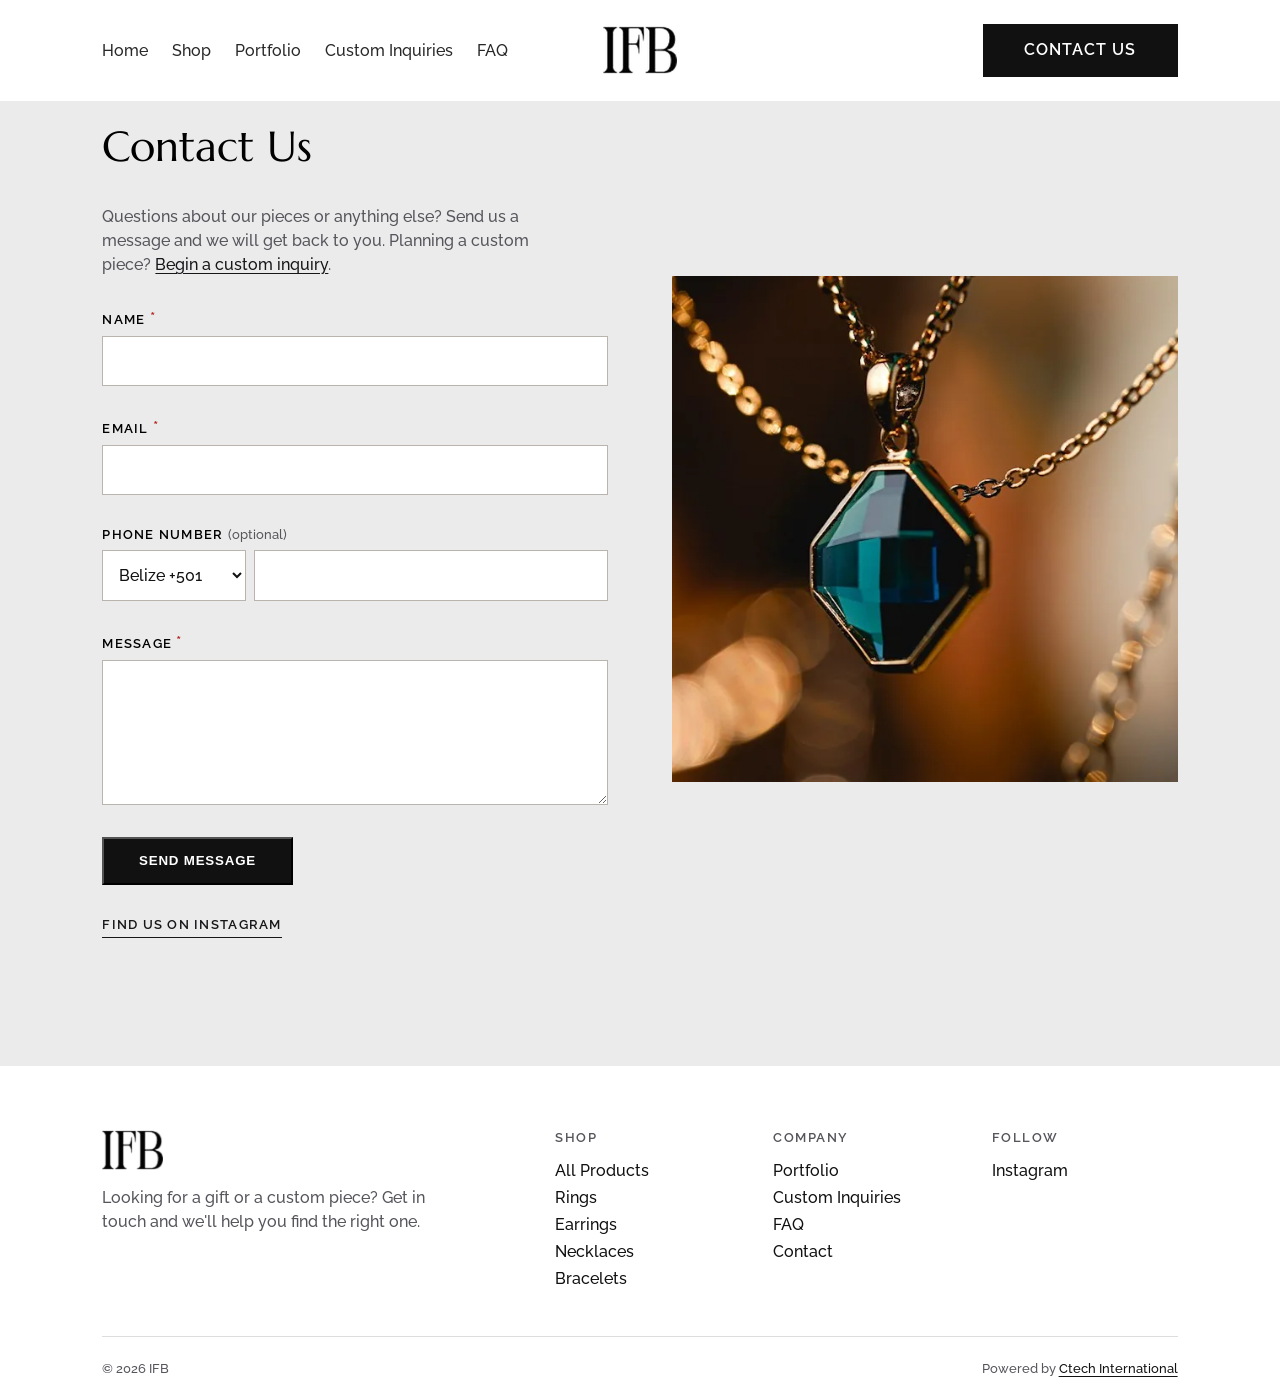
==== contact.html @ f1c26751 "Added new pages" ====
<!doctype html>
<html lang="en">
<head>
	<meta charset="utf-8">
	<meta name="viewport" content="width=device-width, initial-scale=1">
	<title>Contact | IFB</title>
	<meta name="description" content="Contact IFB with questions about our jewelry. Send us a message and we will get back to you.">
	<link rel="canonical" href="https://heavystinger.github.io/ifb-website/contact.html">
	<meta name="theme-color" content="#ebebeb">
	<meta property="og:type" content="website">
	<meta property="og:site_name" content="IFB">
	<meta property="og:title" content="Contact | IFB">
	<meta property="og:description" content="Contact IFB with questions about our jewelry. Send us a message and we will get back to you.">
	<meta property="og:url" content="https://heavystinger.github.io/ifb-website/contact.html">
	<meta property="og:image" content="https://heavystinger.github.io/ifb-website/images/hero-poster.webp">
	<meta property="og:image:alt" content="IFB jewelry">
	<meta name="twitter:card" content="summary_large_image">
	<link rel="icon" href="images/favicon.ico" sizes="any">
	<link rel="preconnect" href="https://fonts.googleapis.com">
	<link rel="preconnect" href="https://fonts.gstatic.com" crossorigin>
	<link rel="preconnect" href="https://cdn.jsdelivr.net" crossorigin>
	<link rel="stylesheet" href="https://fonts.googleapis.com/css2?family=Marcellus&family=Raleway:wght@500;600&display=swap">
	<link rel="stylesheet" href="https://cdn.jsdelivr.net/npm/bootstrap-icons@1.11.3/font/bootstrap-icons.min.css">
	<link rel="stylesheet" href="styles.css">
	<script src="script.js" defer></script>
	<script src="form.js" defer></script>
</head>
<body>
	<header class="site-header" data-solid>
		<nav class="nav">
			<button class="nav__toggle" type="button" aria-expanded="false" aria-controls="nav-links">
				<i class="bi bi-list" aria-hidden="true"></i>
				<i class="bi bi-x-lg" aria-hidden="true"></i>
				<span class="sr-only">Menu</span>
			</button>
			<ul class="nav__links" id="nav-links">
				<li><a href="./">Home</a></li>
				<li class="nav__item nav__item--menu">
					<a href="shop.html">Shop</a>
					<ul class="nav__submenu">
						<li><a href="shop.html">All Products</a></li>
						<li><a href="shop.html?category=rings">Rings</a></li>
						<li><a href="shop.html?category=earrings">Earrings</a></li>
						<li><a href="shop.html?category=necklaces">Necklaces</a></li>
						<li><a href="shop.html?category=bracelets">Bracelets</a></li>
					</ul>
				</li>
				<li><a href="portfolio.html">Portfolio</a></li>
				<li><a href="custom-inquiries.html">Custom Inquiries</a></li>
				<li><a href="faq.html">FAQ</a></li>
				<li class="nav__cta"><a class="btn btn--primary" href="contact.html">Contact Us</a></li>
			</ul>
		</nav>

		<a class="logo" href="./">
			<img src="images/logo.webp" alt="IFB" width="268" height="176">
		</a>

		<div class="site-header__actions">
			<a class="btn btn--secondary" href="contact.html">Contact Us</a>
		</div>
	</header>

	<main class="page">
		<section class="consult">
			<div class="consult__body">
				<h1 class="section-title" id="contact-title">Contact Us</h1>
				<p class="consult__text">Questions about our pieces or anything else? Send us a message and we will get back to you. Planning a custom piece? <a href="custom-inquiries.html">Begin a custom inquiry</a>.</p>

				<div class="inquiry__panel">
					<form class="form" aria-labelledby="contact-title" novalidate>
						<p class="form__status" role="alert" hidden>We could not send your message. Please check your connection and try again.</p>

						<div class="field">
							<label class="field__label" for="contact-name">Name <span class="field__required" aria-hidden="true">*</span></label>
							<input class="field__control" id="contact-name" name="name" type="text" autocomplete="name" required minlength="2" maxlength="80" pattern="\D+">
							<p class="field__error"><span id="contact-name-error"></span></p>
						</div>

						<div class="field">
							<label class="field__label" for="contact-email">Email <span class="field__required" aria-hidden="true">*</span></label>
							<input class="field__control" id="contact-email" name="email" type="email" autocomplete="email" required maxlength="120" pattern="[^@\s]+@[^@\s]+\.[^@\s]{2,}">
							<p class="field__error"><span id="contact-email-error"></span></p>
						</div>

						<div class="field">
							<label class="field__label" for="contact-phone">Phone number <span class="field__optional">(optional)</span></label>
						<div class="field__phone">
							<select class="field__select" name="phoneCountry" aria-label="Country code" autocomplete="tel-country-code">
								<option value="+93">Afghanistan +93</option>
								<option value="+355">Albania +355</option>
								<option value="+213">Algeria +213</option>
								<option value="+376">Andorra +376</option>
								<option value="+244">Angola +244</option>
								<option value="+1268">Antigua and Barbuda +1268</option>
								<option value="+54">Argentina +54</option>
								<option value="+374">Armenia +374</option>
								<option value="+297">Aruba +297</option>
								<option value="+61">Australia +61</option>
								<option value="+43">Austria +43</option>
								<option value="+994">Azerbaijan +994</option>
								<option value="+1242">Bahamas +1242</option>
								<option value="+973">Bahrain +973</option>
								<option value="+880">Bangladesh +880</option>
								<option value="+1246">Barbados +1246</option>
								<option value="+375">Belarus +375</option>
								<option value="+32">Belgium +32</option>
								<option value="+501" selected>Belize +501</option>
								<option value="+229">Benin +229</option>
								<option value="+1441">Bermuda +1441</option>
								<option value="+975">Bhutan +975</option>
								<option value="+591">Bolivia +591</option>
								<option value="+387">Bosnia and Herzegovina +387</option>
								<option value="+267">Botswana +267</option>
								<option value="+55">Brazil +55</option>
								<option value="+673">Brunei +673</option>
								<option value="+359">Bulgaria +359</option>
								<option value="+226">Burkina Faso +226</option>
								<option value="+257">Burundi +257</option>
								<option value="+855">Cambodia +855</option>
								<option value="+237">Cameroon +237</option>
								<option value="+1">Canada +1</option>
								<option value="+238">Cape Verde +238</option>
								<option value="+1345">Cayman Islands +1345</option>
								<option value="+236">Central African Republic +236</option>
								<option value="+235">Chad +235</option>
								<option value="+56">Chile +56</option>
								<option value="+86">China +86</option>
								<option value="+57">Colombia +57</option>
								<option value="+269">Comoros +269</option>
								<option value="+242">Congo (Brazzaville) +242</option>
								<option value="+243">Congo (Kinshasa) +243</option>
								<option value="+506">Costa Rica +506</option>
								<option value="+225">Côte d'Ivoire +225</option>
								<option value="+385">Croatia +385</option>
								<option value="+53">Cuba +53</option>
								<option value="+599">Curaçao +599</option>
								<option value="+357">Cyprus +357</option>
								<option value="+420">Czechia +420</option>
								<option value="+45">Denmark +45</option>
								<option value="+253">Djibouti +253</option>
								<option value="+1767">Dominica +1767</option>
								<option value="+1809">Dominican Republic +1809</option>
								<option value="+593">Ecuador +593</option>
								<option value="+20">Egypt +20</option>
								<option value="+503">El Salvador +503</option>
								<option value="+240">Equatorial Guinea +240</option>
								<option value="+291">Eritrea +291</option>
								<option value="+372">Estonia +372</option>
								<option value="+268">Eswatini +268</option>
								<option value="+251">Ethiopia +251</option>
								<option value="+679">Fiji +679</option>
								<option value="+358">Finland +358</option>
								<option value="+33">France +33</option>
								<option value="+594">French Guiana +594</option>
								<option value="+689">French Polynesia +689</option>
								<option value="+241">Gabon +241</option>
								<option value="+220">Gambia +220</option>
								<option value="+995">Georgia +995</option>
								<option value="+49">Germany +49</option>
								<option value="+233">Ghana +233</option>
								<option value="+350">Gibraltar +350</option>
								<option value="+30">Greece +30</option>
								<option value="+299">Greenland +299</option>
								<option value="+1473">Grenada +1473</option>
								<option value="+590">Guadeloupe +590</option>
								<option value="+1671">Guam +1671</option>
								<option value="+502">Guatemala +502</option>
								<option value="+224">Guinea +224</option>
								<option value="+245">Guinea-Bissau +245</option>
								<option value="+592">Guyana +592</option>
								<option value="+509">Haiti +509</option>
								<option value="+504">Honduras +504</option>
								<option value="+852">Hong Kong +852</option>
								<option value="+36">Hungary +36</option>
								<option value="+354">Iceland +354</option>
								<option value="+91">India +91</option>
								<option value="+62">Indonesia +62</option>
								<option value="+98">Iran +98</option>
								<option value="+964">Iraq +964</option>
								<option value="+353">Ireland +353</option>
								<option value="+972">Israel +972</option>
								<option value="+39">Italy +39</option>
								<option value="+1876">Jamaica +1876</option>
								<option value="+81">Japan +81</option>
								<option value="+962">Jordan +962</option>
								<option value="+7">Kazakhstan +7</option>
								<option value="+254">Kenya +254</option>
								<option value="+686">Kiribati +686</option>
								<option value="+383">Kosovo +383</option>
								<option value="+965">Kuwait +965</option>
								<option value="+996">Kyrgyzstan +996</option>
								<option value="+856">Laos +856</option>
								<option value="+371">Latvia +371</option>
								<option value="+961">Lebanon +961</option>
								<option value="+266">Lesotho +266</option>
								<option value="+231">Liberia +231</option>
								<option value="+218">Libya +218</option>
								<option value="+423">Liechtenstein +423</option>
								<option value="+370">Lithuania +370</option>
								<option value="+352">Luxembourg +352</option>
								<option value="+853">Macau +853</option>
								<option value="+261">Madagascar +261</option>
								<option value="+265">Malawi +265</option>
								<option value="+60">Malaysia +60</option>
								<option value="+960">Maldives +960</option>
								<option value="+223">Mali +223</option>
								<option value="+356">Malta +356</option>
								<option value="+596">Martinique +596</option>
								<option value="+222">Mauritania +222</option>
								<option value="+230">Mauritius +230</option>
								<option value="+52">Mexico +52</option>
								<option value="+373">Moldova +373</option>
								<option value="+377">Monaco +377</option>
								<option value="+976">Mongolia +976</option>
								<option value="+382">Montenegro +382</option>
								<option value="+1664">Montserrat +1664</option>
								<option value="+212">Morocco +212</option>
								<option value="+258">Mozambique +258</option>
								<option value="+95">Myanmar +95</option>
								<option value="+264">Namibia +264</option>
								<option value="+977">Nepal +977</option>
								<option value="+31">Netherlands +31</option>
								<option value="+687">New Caledonia +687</option>
								<option value="+64">New Zealand +64</option>
								<option value="+505">Nicaragua +505</option>
								<option value="+227">Niger +227</option>
								<option value="+234">Nigeria +234</option>
								<option value="+389">North Macedonia +389</option>
								<option value="+47">Norway +47</option>
								<option value="+968">Oman +968</option>
								<option value="+92">Pakistan +92</option>
								<option value="+970">Palestine +970</option>
								<option value="+507">Panama +507</option>
								<option value="+675">Papua New Guinea +675</option>
								<option value="+595">Paraguay +595</option>
								<option value="+51">Peru +51</option>
								<option value="+63">Philippines +63</option>
								<option value="+48">Poland +48</option>
								<option value="+351">Portugal +351</option>
								<option value="+1787">Puerto Rico +1787</option>
								<option value="+974">Qatar +974</option>
								<option value="+262">Réunion +262</option>
								<option value="+40">Romania +40</option>
								<option value="+7">Russia +7</option>
								<option value="+250">Rwanda +250</option>
								<option value="+1869">Saint Kitts and Nevis +1869</option>
								<option value="+1758">Saint Lucia +1758</option>
								<option value="+1784">Saint Vincent and the Grenadines +1784</option>
								<option value="+685">Samoa +685</option>
								<option value="+378">San Marino +378</option>
								<option value="+239">São Tomé and Príncipe +239</option>
								<option value="+966">Saudi Arabia +966</option>
								<option value="+221">Senegal +221</option>
								<option value="+381">Serbia +381</option>
								<option value="+248">Seychelles +248</option>
								<option value="+232">Sierra Leone +232</option>
								<option value="+65">Singapore +65</option>
								<option value="+421">Slovakia +421</option>
								<option value="+386">Slovenia +386</option>
								<option value="+677">Solomon Islands +677</option>
								<option value="+252">Somalia +252</option>
								<option value="+27">South Africa +27</option>
								<option value="+82">South Korea +82</option>
								<option value="+211">South Sudan +211</option>
								<option value="+34">Spain +34</option>
								<option value="+94">Sri Lanka +94</option>
								<option value="+249">Sudan +249</option>
								<option value="+597">Suriname +597</option>
								<option value="+46">Sweden +46</option>
								<option value="+41">Switzerland +41</option>
								<option value="+963">Syria +963</option>
								<option value="+886">Taiwan +886</option>
								<option value="+992">Tajikistan +992</option>
								<option value="+255">Tanzania +255</option>
								<option value="+66">Thailand +66</option>
								<option value="+670">Timor-Leste +670</option>
								<option value="+228">Togo +228</option>
								<option value="+676">Tonga +676</option>
								<option value="+1868">Trinidad and Tobago +1868</option>
								<option value="+216">Tunisia +216</option>
								<option value="+90">Turkey +90</option>
								<option value="+993">Turkmenistan +993</option>
								<option value="+1649">Turks and Caicos Islands +1649</option>
								<option value="+256">Uganda +256</option>
								<option value="+380">Ukraine +380</option>
								<option value="+971">United Arab Emirates +971</option>
								<option value="+44">United Kingdom +44</option>
								<option value="+1">United States +1</option>
								<option value="+598">Uruguay +598</option>
								<option value="+998">Uzbekistan +998</option>
								<option value="+678">Vanuatu +678</option>
								<option value="+379">Vatican City +379</option>
								<option value="+58">Venezuela +58</option>
								<option value="+84">Vietnam +84</option>
								<option value="+1284">Virgin Islands (British) +1284</option>
								<option value="+1340">Virgin Islands (U.S.) +1340</option>
								<option value="+967">Yemen +967</option>
								<option value="+260">Zambia +260</option>
								<option value="+263">Zimbabwe +263</option>
							</select>
							<input class="field__control" id="contact-phone" name="phone" type="tel" autocomplete="tel-national" inputmode="tel" maxlength="20" pattern="(?:[\s\(\)\.\-]*\d){4,14}[\s\(\)\.\-]*">
						</div>
							<p class="field__error"><span id="contact-phone-error"></span></p>
						</div>

						<div class="field">
							<label class="field__label" for="contact-message">Message <span class="field__required" aria-hidden="true">*</span></label>
							<textarea class="field__control" id="contact-message" name="message" rows="6" required minlength="10" maxlength="1000"></textarea>
							<p class="field__error"><span id="contact-message-error"></span></p>
						</div>

						<button class="btn btn--dark form__submit" type="submit">
							<span class="btn__label">Send message</span>
							<span class="btn__spinner" aria-hidden="true"></span>
						</button>
					</form>

					<div class="inquiry__success" tabindex="-1" hidden>
						<i class="bi bi-check-lg inquiry__tick" aria-hidden="true"></i>
						<h3 class="inquiry__success-title"></h3>
						<p class="consult__text">Your message has been sent. We will be in touch soon.</p>
					</div>
				</div>

				<a class="text-link" href="https://www.instagram.com/ifb.bz/" target="_blank" rel="noopener">Find us on Instagram</a>
			</div>
			<figure class="consult__media">
				<img class="consult__image" src="images/categories/pendants.webp" alt="" width="600" height="600">
			</figure>
		</section>
	</main>

	<footer class="site-footer">
		<div class="site-footer__brand">
			<a class="site-footer__logo" href="./">
				<img src="images/logo.webp" alt="IFB" width="268" height="176">
			</a>
			<p class="site-footer__intro">Looking for a gift or a custom piece? Get in touch and we'll help you find the right one.</p>
		</div>

		<nav class="site-footer__nav" aria-label="Footer">
			<div>
				<h2 class="site-footer__heading">Shop</h2>
				<ul>
					<li><a href="shop.html">All Products</a></li>
					<li><a href="shop.html?category=rings">Rings</a></li>
					<li><a href="shop.html?category=earrings">Earrings</a></li>
					<li><a href="shop.html?category=necklaces">Necklaces</a></li>
					<li><a href="shop.html?category=bracelets">Bracelets</a></li>
				</ul>
			</div>
			<div>
				<h2 class="site-footer__heading">Company</h2>
				<ul>
					<li><a href="portfolio.html">Portfolio</a></li>
					<li><a href="custom-inquiries.html">Custom Inquiries</a></li>
					<li><a href="faq.html">FAQ</a></li>
					<li><a href="contact.html">Contact</a></li>
				</ul>
			</div>
			<div>
				<h2 class="site-footer__heading">Follow</h2>
				<ul>
					<li><a href="https://www.instagram.com/ifb.bz/" target="_blank" rel="noopener">Instagram</a></li>
				</ul>
			</div>
		</nav>

		<p class="site-footer__bottom">
			<span>&copy; 2026 IFB</span>
			<span>Powered by <a href="https://ctechintl.com" target="_blank" rel="noopener">Ctech International</a></span>
		</p>
	</footer>
</body>
</html>
---- styles.css ----
/* Mobile-first: every rule is for phones, and min-width queries add to it.
	 Breakpoints: 700px tablet, 900px desktop layouts, 1200px wider gutter, 1280px full nav bar, 1500px largest sizes. */

:root {
	--edge: clamp(1.25rem, 6vw, 6rem); /* side gutter shared by every section */

	/* Golden-ratio type scale: 1rem x 1.618^n. Only these sizes are used. */
	--fs-minus-half: 0.786rem;
	--fs-0: 1rem;
	--fs-1: 1.618rem;
	--fs-1-5: 2.058rem;
	--fs-2: 2.618rem;
	--fs-3: 4.236rem;
	--fs-4: 6.854rem;

	--space-1: 0.5rem;
	--space-2: 1rem;
	--space-3: 1.5rem;
	--space-4: 2rem;
	--space-5: 3rem;
	--space-6: 4rem;
	--space-7: 6rem;
	--space-8: 8rem;

	/* Space between sections; blocks inside a section are --space-4 apart */
	--section-gap: var(--space-7);

	--ink: #17171a;
	--ink-soft: #55555c;
	--text-muted: #cdc8c1;
	--prism: linear-gradient(100deg, #ffb347, #ff5e62, #d65bff, #5bc8ff); /* hover underline on links */
	--font-display: "Marcellus", Georgia, serif;
	--font-body: "Raleway", system-ui, sans-serif;
}

*,
*::before,
*::after {
	box-sizing: border-box;
}

body {
	margin: 0;
	background: #ebebeb;
	font-family: var(--font-body);
	font-size: var(--fs-0);
	font-weight: 500;
}

@media (prefers-reduced-motion: no-preference) {
	html {
		scroll-behavior: smooth;
	}
}

/* Lazy photos show a pale block until script.js marks them loaded */
img[loading="lazy"]:not(.is-loaded) {
	background: linear-gradient(100deg, #e0e0e0 30%, #f0f0f0 50%, #e0e0e0 70%) 0 0 / 200% 100%;
}

@keyframes shimmer {
	to {
		background-position: -200% 0;
	}
}

@media (prefers-reduced-motion: no-preference) {
	img[loading="lazy"]:not(.is-loaded) {
		animation: shimmer 1.4s linear infinite;
	}
}

.sr-only {
	position: absolute;
	width: 1px;
	height: 1px;
	overflow: hidden;
	clip-path: inset(50%);
	white-space: nowrap;
}

/* Buttons */

.btn {
	position: relative;
	display: inline-flex;
	align-items: center;
	justify-content: center;
	padding: 1.15em 2.6em;
	font-weight: 600;
	line-height: 1;
	letter-spacing: 0.06em;
	text-transform: uppercase;
	white-space: nowrap;
	text-decoration: none;
	overflow: hidden; /* clips the hover lines to the button */
	isolation: isolate;
}

.btn:focus-visible {
	outline: 2px solid #fff;
	outline-offset: 3px;
}

.btn--primary {
	background: #fff;
	color: #111;
	transition: background-color 0.5s ease-out;
}

.btn--primary::before,
.btn--primary::after {
	content: "";
	position: absolute;
	left: 0;
	right: 0;
	height: 3px;
	background: #111;
	transform: scaleX(0);
	transform-origin: right; /* the lines leave towards the right and arrive from the left */
	transition: transform 0.5s cubic-bezier(0.22, 1, 0.36, 1);
}

.btn--primary::before { top: 0; }
.btn--primary::after { bottom: 0; }

.btn--primary:hover {
	background: #e2e2e2;
}

.btn--primary:hover::before,
.btn--primary:hover::after {
	transform: scaleX(1);
	transform-origin: left;
}

.btn--secondary {
	color: #fff;
	transition: background-color 0.3s;
}

.btn--secondary:hover {
	background: rgba(255, 255, 255, 0.16);
}

.is-scrolled .site-header__actions .btn--secondary {
	background: #111;
	color: #fff;
}

.is-scrolled .site-header__actions .btn--secondary:hover {
	background: #3a3a42;
}

/* Header and navigation */

.site-header {
	position: fixed;
	top: 0;
	right: 0;
	left: 0;
	z-index: 1;
	display: flex;
	align-items: center;
	justify-content: space-between;
	gap: var(--space-2);
	padding: var(--space-3) var(--edge);
	color: #fff;
	transition: background-color 0.3s, color 0.3s;
}

/* Once the page has scrolled: white bar, dark foreground */
.site-header.is-scrolled {
	background: #fff;
	color: #111;
}

.logo {
	order: -1; /* logo on the left and the menu button on the right, until the full nav bar */
}

.logo img {
	display: block;
	height: 2.5rem;
	width: auto;
	transition: filter 0.3s;
}

.is-scrolled .logo img {
	filter: invert(1);
}

.site-header__actions {
	display: none;
	align-items: center;
	justify-self: end;
	gap: var(--space-2);
}

.nav__toggle:focus-visible {
	outline: 2px solid currentColor;
	outline-offset: 2px;
}

.nav__toggle {
	position: relative;
	z-index: 1; /* stays above the open menu so it can close it */
	display: inline-flex;
	align-items: center;
	justify-content: center;
	width: 2.5rem;
	height: 2.5rem;
	padding: 0;
	border: 0;
	background: none;
	color: inherit;
	font-size: var(--fs-2);
	cursor: pointer;
}

/* the open menu is always dark, so its close button stays white */
.nav__toggle[aria-expanded="true"] {
	color: #fff;
}

.nav__toggle[aria-expanded="false"] .bi-x-lg,
.nav__toggle[aria-expanded="true"] .bi-list {
	display: none;
}

/* Phones: full-screen menu that slides in from the left */
.nav__links {
	position: fixed;
	top: 0;
	bottom: 0;
	left: 0;
	display: flex;
	flex-direction: column;
	align-items: center;
	justify-content: safe center;
	gap: var(--space-3);
	width: 100%;
	margin: 0;
	padding: var(--space-5) var(--space-3);
	overflow-y: auto;
	list-style: none;
	background: rgba(10, 10, 12, 0.94);
	transform: translateX(-100%);
	visibility: hidden;
	transition: transform 0.4s ease-out, visibility 0s 0.4s;
}

.nav__toggle[aria-expanded="true"] + .nav__links {
	transform: none;
	visibility: visible;
	transition: transform 0.4s ease-out;
}

body:has(.nav__toggle[aria-expanded="true"]) {
	overflow: hidden;
}

.nav__links a:not(.btn) {
	color: #fff;
	font-family: var(--font-display);
	font-size: var(--fs-1);
	text-decoration: none;
}

.nav__item {
	display: flex;
	flex-direction: column;
	align-items: center;
}

/* In the menu the shop categories sit under the Shop link */
.nav__submenu {
	display: flex;
	flex-direction: column;
	align-items: center;
	gap: var(--space-1);
	margin: 0;
	padding: var(--space-1) 0 0;
	list-style: none;
}

.nav__links .nav__submenu a:not(.btn) {
	color: var(--text-muted);
	font-family: var(--font-body);
	font-size: var(--fs-0);
}

.nav__cta {
	margin-top: var(--space-2);
}

/* Hero */

.hero {
	position: relative;
	display: flex;
	flex-direction: column;
	min-height: 100svh;
	color: #fff;
	background: #111;
	isolation: isolate;
}

.hero::before {
	content: "";
	position: absolute;
	inset: 0;
	z-index: -1;
	background: linear-gradient(to bottom, rgba(0, 0, 0, 0.75), rgba(0, 0, 0, 0.6) 55%, rgba(0, 0, 0, 0.4));
}

.hero__video {
	position: absolute;
	inset: 0;
	z-index: -2;
	width: 100%;
	height: 100%;
	object-fit: cover;
}

.hero__content {
	flex: 1;
	display: flex;
	flex-direction: column;
	justify-content: center;
	align-items: center;
	padding: 6rem var(--edge);
	text-align: center;
}

.hero__title {
	margin: 0;
	font-family: var(--font-display);
	font-size: var(--fs-2);
	font-weight: 400;
	line-height: 1.05;
	letter-spacing: -0.01em;
}

.hero__text {
	max-width: 26rem;
	margin: var(--space-1) 0 0;
	line-height: 1.5;
	color: var(--text-muted);
}

.hero__actions {
	display: flex;
	flex-direction: column;
	gap: var(--space-1);
	width: min(100%, 15rem);
	margin-top: 35px;
}

.hero__actions .btn {
	width: 100%;
}

.trust {
	display: flex;
	align-items: center;
	gap: var(--space-2);
	margin: var(--space-3) 0 0;
}

.trust .bi {
	display: block;
	font-size: var(--fs-1-5);
	line-height: 1;
}

.trust .bi::before {
	display: block;
	vertical-align: 0; /* removes the icon font's baseline offset so it centres on the text */
}

.trust__text {
	display: flex;
	flex-direction: column;
	gap: 0.25rem;
}

.trust__number {
	font-family: var(--font-display);
	font-size: var(--fs-0);
	font-weight: 400;
	line-height: 1;
}

.trust__label {
	font-size: var(--fs-minus-half);
	line-height: 1;
	color: var(--text-muted);
}

/* Category carousel */

.carousel {
	--cat-gap: var(--space-3);
	display: flex;
	flex-direction: column;
	gap: var(--space-4);
}

/* Full width, so the neighbouring cards peek in through the gutters and fade towards the edges */
.carousel__track {
	display: flex;
	gap: var(--cat-gap);
	padding-inline: var(--edge);
	scroll-padding-inline: var(--edge);
	overflow-x: auto;
	scroll-snap-type: x mandatory;
	scrollbar-width: none;
	mask-image: linear-gradient(
		to right,
		rgba(0, 0, 0, 0.3),
		rgba(0, 0, 0, 0.7) calc(var(--edge) - var(--cat-gap)),
		#000 var(--edge),
		#000 calc(100% - var(--edge)),
		rgba(0, 0, 0, 0.7) calc(100% - var(--edge) + var(--cat-gap)),
		rgba(0, 0, 0, 0.3)
	);
}

.carousel__track::-webkit-scrollbar {
	display: none;
}

.carousel__controls {
	display: flex;
	justify-content: flex-end;
	gap: var(--space-1);
	padding-inline: var(--edge);
}

.carousel-btn {
	display: inline-flex;
	align-items: center;
	justify-content: center;
	width: 3rem;
	height: 3rem;
	padding: 0;
	border: 0;
	background: var(--ink);
	color: #fff;
	font-size: var(--fs-1);
	cursor: pointer;
	transition: background-color 0.3s;
}

.carousel-btn:hover {
	background: #3a3a42;
}

.carousel-btn:focus-visible {
	outline: 2px solid var(--ink);
	outline-offset: 3px;
}

.cat-card {
	position: relative;
	flex: 0 0 82%;
	height: 22rem;
	display: flex;
	flex-direction: column;
	justify-content: space-between;
	padding: var(--space-3);
	background: #f4f4f4;
	color: var(--ink);
	isolation: isolate;
	scroll-snap-align: start;
}

.cat-card__img {
	position: absolute;
	inset: 0;
	z-index: -2;
	width: 100%;
	height: 100%;
	object-fit: cover;
}

.cat-card__img--pendants {
	object-position: center 68%;
}

/* Soft fade and a little blur behind the label and title */
.cat-card::before {
	content: "";
	position: absolute;
	top: 0;
	left: 0;
	right: 0;
	height: 38%;
	z-index: -1;
	background: linear-gradient(to bottom, rgba(255, 255, 255, 0.6), transparent);
	-webkit-backdrop-filter: blur(5px);
	backdrop-filter: blur(5px);
	mask-image: linear-gradient(to bottom, #000 35%, transparent);
}

.cat-card--dark {
	color: #fff;
}

.cat-card--dark::before {
	background: linear-gradient(to bottom, rgba(0, 0, 0, 0.55), transparent);
}

.cat-card__label {
	margin: 0;
	line-height: 1.2;
	color: var(--ink-soft);
}

.cat-card--dark .cat-card__label {
	color: rgba(255, 255, 255, 0.75);
}

.cat-card__title {
	margin: 0.25rem 0 0;
	font-family: var(--font-display);
	font-size: var(--fs-1);
	font-weight: 400;
	line-height: 1.1;
}

.cat-card .btn {
	align-self: flex-start;
	gap: 0.6em;
	padding: 1em 1.6em;
	background: rgba(0, 0, 0, 0.28);
	-webkit-backdrop-filter: blur(8px);
	backdrop-filter: blur(8px);
}

.cat-card .btn:hover {
	background: rgba(0, 0, 0, 0.45);
}

.shop-categories,
.popular-gifts,
.portfolio {
	display: flex;
	flex-direction: column;
	gap: var(--space-4);
	padding-top: var(--section-gap);
}

.shop-categories,
.portfolio {
	padding-inline: var(--edge);
}

.portfolio {
	padding-bottom: var(--section-gap);
}

.section-title {
	margin: 0;
	font-family: var(--font-display);
	font-size: var(--fs-1);
	font-weight: 400;
}

.shop-categories__grid {
	display: grid;
	grid-template-columns: repeat(2, 1fr);
	gap: var(--space-4) var(--space-3);
	margin: 0;
	padding: 0;
	list-style: none;
}

.category-tile {
	display: block;
	color: var(--ink);
	text-decoration: none;
}

.category-tile img {
	display: block;
	width: 100%;
	height: auto;
	aspect-ratio: 1;
	object-fit: cover;
}

.category-tile__label {
	display: block;
	width: fit-content;
	margin: var(--space-2) auto 0;
	padding: 0 var(--space-2) var(--space-1);
	border-bottom: 1px solid var(--ink);
	font-family: var(--font-display);
	font-size: var(--fs-1);
}

.category-tile:hover .category-tile__label,
.category-tile:focus-visible .category-tile__label {
	border-image: var(--prism) 1;
}

.popular-gifts .section-title {
	margin-inline: var(--edge);
}

.popular-gifts__image {
	display: block;
	width: calc(100% - 2 * var(--edge));
	height: auto;
	aspect-ratio: 16 / 9;
	margin: 0 var(--edge);
	object-fit: cover;
}

.portfolio__list {
	display: grid;
	gap: var(--space-6) var(--space-4);
	margin: 0;
	padding: 0;
	list-style: none;
}

.portfolio-item {
	display: block;
	color: var(--ink);
	text-decoration: none;
}

.portfolio-item__media {
	margin: 0;
	overflow: hidden; /* clips the hover zoom */
}

.portfolio-item__image {
	display: block;
	width: 100%;
	height: auto;
	aspect-ratio: 1;
	object-fit: cover;
}

.portfolio-item__caption {
	display: flex;
	flex-direction: column;
	align-items: center;
	gap: var(--space-1);
	padding-top: var(--space-3);
	text-align: center;
}

.portfolio-item__title {
	margin: 0;
	font-family: var(--font-display);
	font-size: var(--fs-1);
	font-weight: 400;
	line-height: 1.15;
	letter-spacing: -0.01em;
}

.portfolio-item__text {
	max-width: 30rem;
	margin: 0;
	line-height: 1.4;
	color: var(--ink-soft);
}

.portfolio-item__link {
	margin-top: var(--space-1);
	padding-bottom: 0.4em;
	border-bottom: 1px solid var(--ink);
	font-size: var(--fs-minus-half);
	font-weight: 600;
	letter-spacing: 0.1em;
	text-transform: uppercase;
}

.portfolio-item:hover .portfolio-item__link,
.portfolio-item:focus-visible .portfolio-item__link {
	border-image: var(--prism) 1;
}

.portfolio-item:hover .portfolio-item__image,
.portfolio-item:focus-visible .portfolio-item__image {
	transform: scale(1.04);
}

@media (prefers-reduced-motion: no-preference) {
	.portfolio-item__image {
		transition: transform 0.6s cubic-bezier(0.2, 0.7, 0.2, 1);
	}
}

.site-footer {
	display: grid;
	gap: var(--space-5);
	padding: var(--space-6) var(--edge) var(--space-3);
	background: #fff;
	color: #111;
}

.site-footer a {
	color: inherit;
	text-decoration: none;
	transition: opacity 0.2s;
}

.site-footer a:hover,
.site-footer a:focus-visible {
	opacity: 0.7;
}

.site-footer__logo img {
	display: block;
	height: 2.5rem;
	width: auto;
	filter: invert(1); /* the logo file is white */
}

.site-footer__intro {
	max-width: 22rem;
	margin: var(--space-2) 0 0;
	line-height: 1.5;
	color: var(--ink-soft);
}

.site-footer__nav {
	display: grid;
	grid-template-columns: repeat(2, 1fr);
	gap: var(--space-5) var(--space-4);
}

.site-footer__heading {
	margin: 0 0 var(--space-2);
	font-size: var(--fs-minus-half);
	font-weight: 600;
	letter-spacing: 0.12em;
	text-transform: uppercase;
	color: var(--ink-soft);
}

.site-footer__nav ul {
	display: grid;
	gap: var(--space-1);
	margin: 0;
	padding: 0;
	list-style: none;
}

.site-footer__bottom {
	display: flex;
	flex-wrap: wrap;
	justify-content: space-between;
	gap: var(--space-2);
	margin: 0;
	padding-top: var(--space-3);
	border-top: 1px solid #ddd;
	font-size: var(--fs-minus-half);
	color: var(--ink-soft);
}

.site-footer__bottom a {
	color: #111;
	text-decoration: underline;
	text-underline-offset: 0.2em;
}

@media (min-width: 700px) {
	.site-footer__nav {
		grid-template-columns: repeat(3, 1fr);
	}

	.hero::before {
		background:
			linear-gradient(90deg, rgba(0, 0, 0, 0.55), rgba(0, 0, 0, 0.15) 70%),
			rgba(0, 0, 0, 0.2);
	}

	.hero__content {
		align-items: stretch;
		text-align: left;
	}

	.hero__title {
		font-size: var(--fs-3);
	}

	.section-title {
		font-size: var(--fs-2);
	}

	.portfolio__list {
		grid-template-columns: repeat(2, 1fr);
	}

	.popular-gifts__image {
		aspect-ratio: 21 / 9;
	}

	.shop-categories__grid {
		grid-template-columns: repeat(3, 1fr);
	}

	.hero__actions {
		flex-direction: row;
		flex-wrap: wrap;
		width: auto;
		margin-top: var(--space-4);
	}

	.hero__actions .btn {
		width: auto;
	}

	.cat-card {
		flex-basis: calc((100% - var(--cat-gap)) / 1.6);
	}
}

@media (min-width: 900px) {
	.site-footer {
		grid-template-columns: 1fr 1.6fr;
		gap: var(--space-5) var(--space-6);
	}

	.site-footer__bottom {
		grid-column: 1 / -1;
	}

	:root {
		--section-gap: var(--space-8);
	}

	.shop-categories__grid {
		grid-template-columns: repeat(6, 1fr);
	}

	.logo img {
		height: 3rem;
	}

	.cat-card {
		flex-basis: calc((100% - 2 * var(--cat-gap)) / 3);
	}
}

@media (min-width: 1200px) {
	:root {
		--edge: clamp(5rem, 8vw, 14rem);
	}
}

/* Full nav bar. Six links need more room than the menu button layout, so it
	 switches over later than the 900px breakpoint. Keep in sync with script.js. */
@media (min-width: 1280px) {
	.site-header {
		display: grid;
		grid-template-columns: 1fr auto 1fr;
	}

	.logo {
		order: 0;
	}

	.site-header__actions {
		display: flex;
	}

	.nav__toggle,
	.nav__cta {
		display: none;
	}

	.nav__links {
		position: static;
		flex-direction: row;
		justify-content: flex-start;
		gap: var(--space-3);
		width: auto;
		padding: 0;
		overflow: visible;
		background: none;
		transform: none;
		visibility: visible;
		transition: none;
	}

	.nav__links a:not(.btn) {
		color: inherit;
		font-family: var(--font-body);
		font-size: var(--fs-0);
		opacity: 0.9;
		transition: opacity 0.2s;
	}

	.nav__links a:not(.btn):hover,
	.nav__links a:not(.btn):focus-visible {
		opacity: 1;
	}

	/* Shop dropdown. The item's padding keeps the hover alive across the gap to the panel. */
	.nav__item--menu {
		position: relative;
		padding-block: var(--space-3);
		margin-block: calc(-1 * var(--space-3));
	}

	.nav__submenu {
		position: absolute;
		top: 100%;
		left: calc(-1 * var(--space-3));
		align-items: stretch;
		gap: 0;
		min-width: 14rem;
		padding: var(--space-1) 0;
		background: #fff;
		border: 1px solid #e3e1dd;
		opacity: 0;
		visibility: hidden;
		transform: translateY(-0.5rem);
		transition: opacity 0.25s, transform 0.25s, visibility 0s 0.25s;
	}

	.nav__item--menu:hover .nav__submenu,
	.nav__item--menu:focus-within .nav__submenu {
		opacity: 1;
		visibility: visible;
		transform: none;
		transition: opacity 0.25s, transform 0.25s;
	}

	.nav__links .nav__submenu a:not(.btn) {
		display: block;
		padding: 0.65rem var(--space-3);
		color: #111;
		opacity: 1;
		transition: background-color 0.2s;
	}

	.nav__links .nav__submenu a:not(.btn):hover,
	.nav__links .nav__submenu a:not(.btn):focus-visible {
		background: #f2f0ed;
	}
}

@media (min-width: 1500px) {
	.hero__title {
		font-size: var(--fs-4);
	}

	.portfolio__list {
		grid-template-columns: repeat(3, 1fr);
	}
}

/* Shop page */

.nav__links a[aria-current="page"] {
	text-decoration: underline;
	text-decoration-thickness: 1px;
	text-underline-offset: 0.4em;
}

.shop {
	counter-reset: shown;
	display: flex;
	flex-direction: column;
	gap: var(--space-4);
	padding: calc(var(--space-7) + var(--space-3)) var(--edge) var(--section-gap);
}

.browse {
	min-width: 0;
	margin: 0;
	padding: 0;
	border: 0;
}

.browse__list {
	display: grid;
	grid-template-columns: repeat(auto-fit, minmax(5.5rem, 1fr));
	gap: var(--space-3);
	margin: 0;
	padding: 0;
	list-style: none;
}

.browse__tile {
	display: block;
	cursor: pointer;
}

.browse__image {
	display: block;
	width: 100%;
	height: auto;
	aspect-ratio: 1;
	object-fit: cover;
}

.browse__label {
	display: block;
	width: fit-content;
	margin: var(--space-2) auto 0;
	padding: 0 var(--space-1) 0.4em;
	border-bottom: 1px solid #c4c4c8;
	font-size: var(--fs-minus-half);
	font-weight: 600;
	letter-spacing: 0.1em;
	text-align: center;
	text-transform: uppercase;
}

.browse__item input:checked + .browse__tile .browse__label {
	border-bottom-color: #111;
}

.browse__item input:focus-visible + .browse__tile {
	outline: 2px solid var(--ink);
	outline-offset: 4px;
}

/* The category tiles filter the list: no script, just :has() on the checked radio */
.shop:has(#browse-rings:checked) .product:not([data-category="rings"]),
.shop:has(#browse-earrings:checked) .product:not([data-category="earrings"]),
.shop:has(#browse-necklaces:checked) .product:not([data-category="necklaces"]),
.shop:has(#browse-bracelets:checked) .product:not([data-category="bracelets"]) {
	display: none;
}

/* The count sits after the list in the source (so the counter has seen every visible product)
	 and is moved above it with order */
.shop__count {
	order: 1;
	margin: 0;
	font-size: var(--fs-minus-half);
	letter-spacing: 0.1em;
	text-transform: uppercase;
	color: var(--ink-soft);
}

.shop__count::before {
	content: counter(shown) " products";
}

.shop__list {
	order: 2;
	display: grid;
	grid-template-columns: repeat(2, 1fr);
	gap: var(--space-5) var(--space-3);
	margin: 0;
	padding: 0;
	list-style: none;
}

.product {
	counter-increment: shown;
}

.product__card {
	text-align: center;
}

.product__media {
	margin: 0;
	background: #f4f1ec;
}

.product__image {
	display: block;
	width: 100%;
	height: auto;
	aspect-ratio: 1;
	object-fit: cover;
}

.product__name {
	margin: var(--space-3) 0 0;
	font-family: var(--font-display);
	font-size: var(--fs-0);
	font-weight: 400;
	line-height: 1.2;
}

.product__price {
	margin: var(--space-1) 0 0;
	font-size: var(--fs-minus-half);
	color: var(--ink-soft);
}

@media (min-width: 700px) {
	.shop__list {
		grid-template-columns: repeat(3, 1fr);
	}
}

@media (min-width: 1500px) {
	.shop__list {
		grid-template-columns: repeat(4, 1fr);
	}
}

/* Portfolio and custom inquiries pages */

.btn--dark {
	background: #111;
	color: #fff;
	transition: background-color 0.3s;
}

.btn--dark:hover {
	background: #3a3a42;
}

.btn--dark:focus-visible {
	outline-color: #111;
}

.text-link {
	display: inline-block;
	padding-bottom: 0.4em;
	border-bottom: 1px solid var(--ink);
	color: var(--ink);
	font-size: var(--fs-minus-half);
	font-weight: 600;
	letter-spacing: 0.1em;
	text-decoration: none;
	text-transform: uppercase;
}

.text-link:hover,
.text-link:focus-visible {
	border-image: var(--prism) 1;
}

.page {
	display: flex;
	flex-direction: column;
	gap: var(--space-7);
	padding: calc(var(--space-7) + var(--space-3)) 0 var(--section-gap);
}

/* Pages that open with a title: the title sits close to its content, which keeps the larger gap between sections */
.page--titled {
	gap: var(--space-4);
}

.page__sections {
	display: flex;
	flex-direction: column;
	gap: var(--space-7);
}

.page__intro {
	display: flex;
	flex-direction: column;
	gap: var(--space-4);
	padding-inline: var(--edge);
}

.project {
	display: grid;
	gap: var(--space-4);
	padding-inline: var(--edge);
	scroll-margin-top: var(--space-7); /* keeps the heading clear of the fixed header */
}

.project__media {
	margin: 0;
}

.project__image {
	display: block;
	width: 100%;
	height: auto;
	aspect-ratio: 1;
	object-fit: cover;
}

.project__body {
	display: flex;
	flex-direction: column;
	align-items: flex-start;
	justify-content: center;
	gap: var(--space-3);
}

.project__title {
	margin: 0;
	font-family: var(--font-display);
	font-size: var(--fs-1);
	font-weight: 400;
	line-height: 1.15;
	letter-spacing: -0.01em;
}

.project__text {
	max-width: 32rem;
	margin: 0;
	line-height: 1.5;
	color: var(--ink-soft);
}

.consult {
	display: grid;
	gap: var(--space-5);
	padding-inline: var(--edge);
}

.consult__body {
	display: flex;
	flex-direction: column;
	align-items: flex-start;
	justify-content: center;
	gap: var(--space-4);
}

.consult__text {
	max-width: 28rem;
	margin: 0;
	line-height: 1.5;
	color: var(--ink-soft);
}

.consult__text a,
.faq__answer a {
	color: var(--ink);
	text-decoration: underline;
	text-underline-offset: 0.2em;
}

.consult__media {
	margin: 0;
}

.consult__image {
	display: block;
	width: 100%;
	height: auto;
	aspect-ratio: 1;
	object-fit: cover;
}

.steps {
	display: flex;
	flex-direction: column;
	gap: var(--space-4);
	padding-inline: var(--edge);
}

.steps__list {
	display: grid;
	gap: var(--space-5);
	margin: 0;
	padding: 0;
	list-style: none;
}

.steps__item {
	padding-top: var(--space-3);
	border-top: 1px solid var(--ink);
}

.steps__title {
	margin: 0;
	font-family: var(--font-display);
	font-size: var(--fs-1);
	font-weight: 400;
	line-height: 1.15;
}

.steps__text {
	max-width: 28rem;
	margin: var(--space-2) 0 0;
	line-height: 1.5;
	color: var(--ink-soft);
}

@media (min-width: 900px) {
	.project {
		grid-template-columns: 1.2fr 1fr;
		align-items: center;
		gap: var(--space-6);
	}

	.project:nth-of-type(even) .project__media {
		order: 2;
	}

	.consult {
		grid-template-columns: 1fr 1fr;
		align-items: center;
		gap: var(--space-6);
	}

	.steps__list {
		grid-template-columns: repeat(3, 1fr);
		gap: var(--space-4);
	}
}

/* Inquiry form */

.inquiry__panel {
	align-self: stretch;
}

.form {
	display: flex;
	flex-direction: column;
	gap: var(--space-4);
}

/* display on these two would otherwise beat the hidden attribute */
.form[hidden],
.inquiry__success[hidden] {
	display: none;
}

.form__status {
	margin: 0;
	padding: var(--space-2) var(--space-3);
	border: 1px solid #b3261e;
	background: #fff;
	color: #b3261e;
}

.form__submit {
	align-self: flex-start;
}

.field {
	display: flex;
	flex-direction: column;
}

.field__label {
	margin-bottom: var(--space-1);
	font-size: var(--fs-minus-half);
	font-weight: 600;
	letter-spacing: 0.1em;
	text-transform: uppercase;
}

.field__optional {
	color: var(--ink-soft);
	font-weight: 500;
	letter-spacing: 0;
	text-transform: none;
}

.field__required {
	color: #b3261e;
	font-size: var(--fs-0);
}

.field__control,
.field__select {
	width: 100%;
	padding: 0.9rem 1rem;
	border: 1px solid #b9b5ae;
	border-radius: 0;
	background: #fff;
	color: #111;
	font: inherit;
}

/* The country code sits beside the number; long country names are cut short in the closed select */
.field__phone {
	display: flex;
	gap: var(--space-1);
}

.field__select {
	flex: 0 0 9rem;
	width: 9rem;
	padding-inline: 0.75rem;
	text-overflow: ellipsis;
}

.field__phone .field__control {
	flex: 1;
	min-width: 0;
}

textarea.field__control {
	min-height: 9rem;
	resize: vertical;
}

.field__control:focus,
.field__select:focus {
	border-color: #111;
	outline: 1px solid #111;
}

.field.is-invalid .field__control {
	border-color: #b3261e;
}

.field.is-invalid .field__control:focus {
	outline-color: #b3261e;
}

/* The error row grows from zero height, so the fields below slide down instead of jumping */
.field__error {
	display: grid;
	grid-template-rows: 0fr;
	margin: 0;
	color: #b3261e;
	font-size: var(--fs-minus-half);
	visibility: hidden;
}

.field__error span {
	min-height: 0;
	overflow: hidden;
	line-height: 2; /* spaces the text from the field; padding would stop the row collapsing to zero */
	opacity: 0;
}

.field.is-invalid .field__error {
	grid-template-rows: 1fr;
	visibility: visible;
}

.field.is-invalid .field__error span {
	opacity: 1;
}

.btn__spinner {
	position: absolute;
	width: 1.1em;
	height: 1.1em;
	border: 2px solid rgba(255, 255, 255, 0.3);
	border-top-color: #fff;
	border-radius: 50%;
	opacity: 0;
}

.form__submit.is-loading {
	cursor: progress;
}

.form__submit.is-loading .btn__label {
	opacity: 0;
}

.form__submit.is-loading .btn__spinner {
	opacity: 1;
	animation: spin 0.8s linear infinite;
}

.inquiry__success {
	display: flex;
	flex-direction: column;
	align-items: flex-start;
	gap: var(--space-3);
	padding: var(--space-5) var(--space-4);
	border: 1px solid var(--ink);
	background: #fff;
}

.inquiry__success:focus {
	outline: none;
}

.inquiry__tick {
	display: grid;
	place-items: center;
	width: 3.5rem;
	height: 3.5rem;
	border: 1px solid var(--ink);
	font-size: var(--fs-1);
}

.inquiry__success-title {
	margin: 0;
	font-family: var(--font-display);
	font-size: var(--fs-1);
	font-weight: 400;
	line-height: 1.15;
}

@keyframes spin {
	to { transform: rotate(1turn); }
}

@keyframes rise {
	from {
		opacity: 0;
		transform: translateY(1rem);
	}
}

@keyframes pop {
	from {
		opacity: 0;
		transform: scale(0.6);
	}
}

@media (prefers-reduced-motion: no-preference) {
	.field__control,
	.field__select {
		transition: border-color 0.25s;
	}

	.field__error {
		transition: grid-template-rows 0.3s ease, visibility 0s 0.3s;
	}

	.field.is-invalid .field__error {
		transition: grid-template-rows 0.3s ease;
	}

	.field__error span {
		transition: opacity 0.3s;
	}

	.btn__label,
	.btn__spinner {
		transition: opacity 0.2s;
	}

	.form__status {
		animation: rise 0.4s ease-out;
	}

	.inquiry__success {
		animation: rise 0.6s ease-out;
	}

	.inquiry__tick {
		animation: pop 0.5s 0.2s backwards cubic-bezier(0.2, 0.9, 0.3, 1.4);
	}
}

/* FAQ */

.faq {
	display: grid;
	gap: var(--space-3);
	margin-inline: var(--edge);
	padding-top: var(--space-3);
	border-top: 1px solid var(--ink);
}

.faq__heading {
	margin: 0;
	font-family: var(--font-display);
	font-size: var(--fs-1);
	font-weight: 400;
	line-height: 1.15;
}

.faq__item {
	border-bottom: 1px solid #c9c5be;
}

.faq__question {
	display: flex;
	align-items: center;
	justify-content: space-between;
	gap: var(--space-3);
	padding: var(--space-3) 0;
	font-weight: 600;
	line-height: 1.4;
	list-style: none;
	cursor: pointer;
}

.faq__question::-webkit-details-marker {
	display: none;
}

.faq__question:focus-visible {
	outline: 2px solid #111;
	outline-offset: 2px;
}

.faq__icon {
	flex-shrink: 0;
}

.faq__item[open] .faq__icon {
	transform: rotate(45deg);
}

.faq__answer {
	max-width: 40rem;
	margin: 0;
	padding-bottom: var(--space-3);
	line-height: 1.5;
	color: var(--ink-soft);
}

.faq__more {
	display: flex;
	flex-wrap: wrap;
	align-items: center;
	gap: var(--space-2) var(--space-3);
	margin: 0 var(--edge);
	color: var(--ink-soft);
}

@media (prefers-reduced-motion: no-preference) {
	.faq__icon {
		transition: transform 0.3s;
	}

	.faq__item[open] .faq__answer {
		animation: rise 0.4s ease-out;
	}
}

@media (min-width: 900px) {
	.faq {
		grid-template-columns: 1fr 2fr;
		gap: var(--space-6);
	}
}
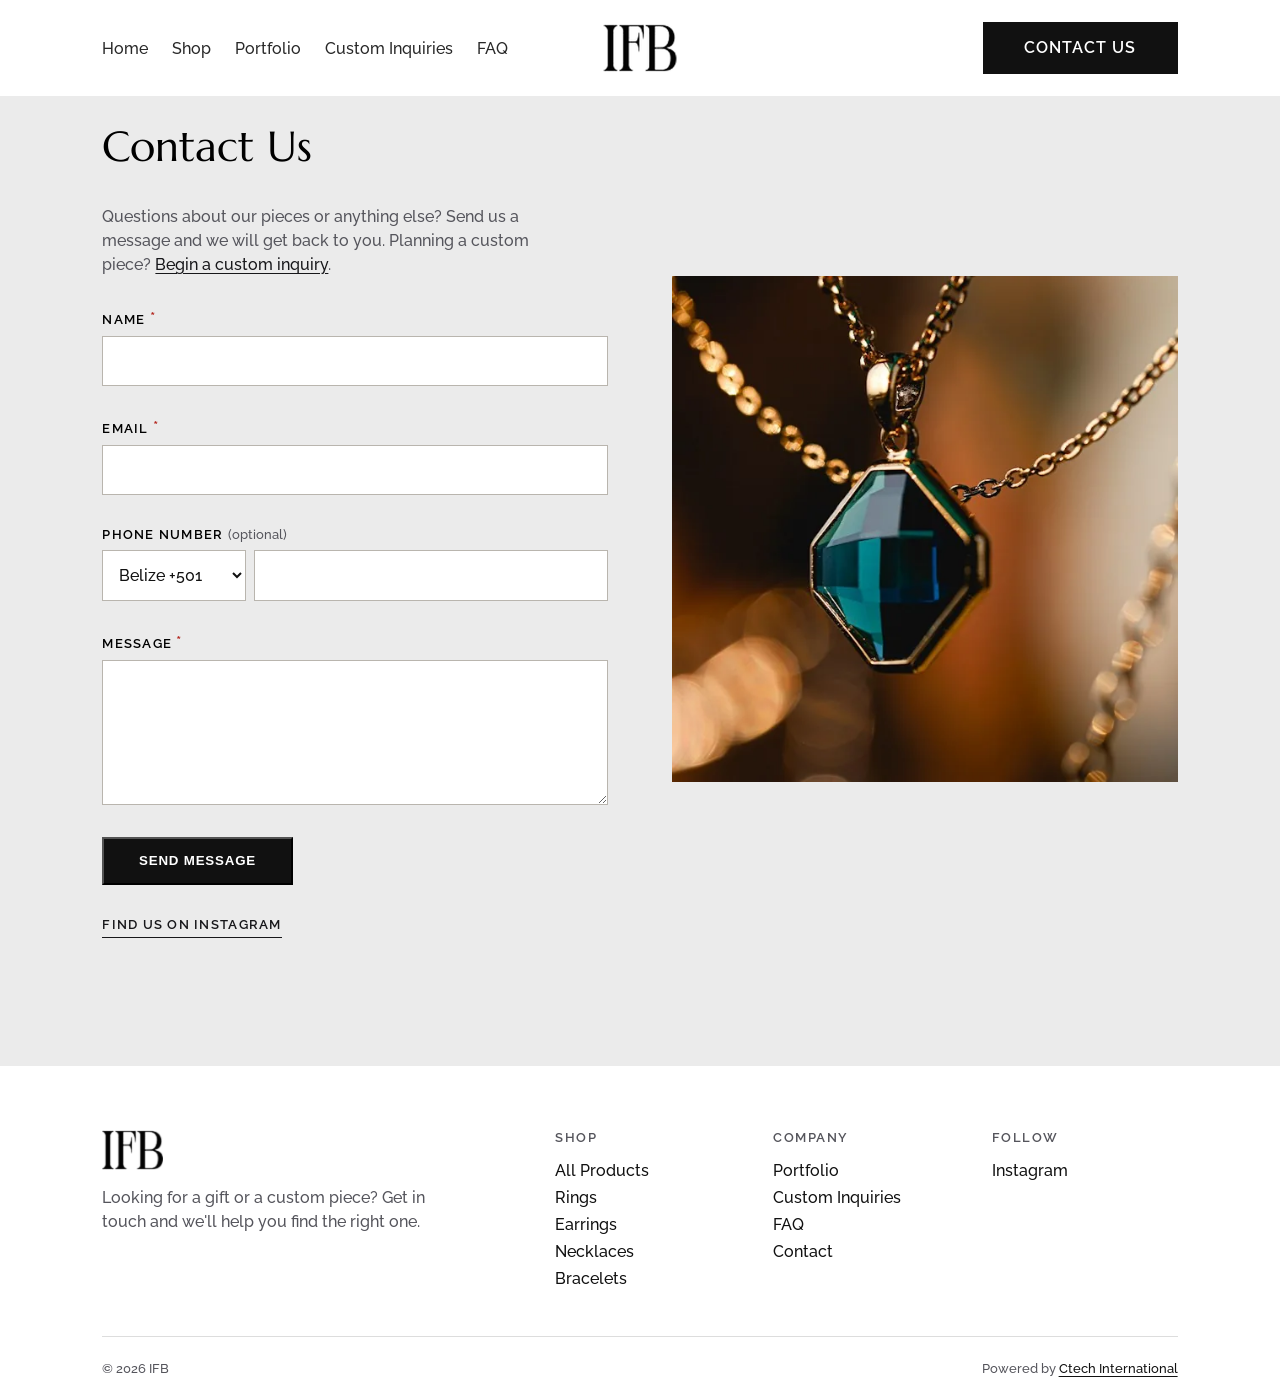
==== commit 4e7ca73c: "made some changes to the hero section" ====
--- a/contact.html
+++ b/contact.html
@@ -26,6 +26,10 @@
 	<script src="form.js" defer></script>
 </head>
 <body>
+	<a class="logo" href="./">
+		<img src="images/logo.webp" alt="IFB" width="268" height="176">
+	</a>
+
 	<header class="site-header" data-solid>
 		<nav class="nav">
 			<button class="nav__toggle" type="button" aria-expanded="false" aria-controls="nav-links">
@@ -51,10 +55,6 @@
 				<li class="nav__cta"><a class="btn btn--primary" href="contact.html">Contact Us</a></li>
 			</ul>
 		</nav>
-
-		<a class="logo" href="./">
-			<img src="images/logo.webp" alt="IFB" width="268" height="176">
-		</a>
 
 		<div class="site-header__actions">
 			<a class="btn btn--secondary" href="contact.html">Contact Us</a>
--- a/styles.css
+++ b/styles.css
@@ -24,6 +24,8 @@
 
 	/* Space between sections; blocks inside a section are --space-4 apart */
 	--section-gap: var(--space-7);
+
+	--header-h: 5.5rem;
 
 	--ink: #17171a;
 	--ink-soft: #55555c;
@@ -162,9 +164,10 @@
 	z-index: 1;
 	display: flex;
 	align-items: center;
-	justify-content: space-between;
+	justify-content: flex-end;
 	gap: var(--space-2);
-	padding: var(--space-3) var(--edge);
+	height: var(--header-h);
+	padding-inline: var(--edge);
 	color: #fff;
 	transition: background-color 0.3s, color 0.3s;
 }
@@ -175,8 +178,18 @@
 	color: #111;
 }
 
+/* The logo sits outside the header on purpose: a blend mode cannot reach the video from inside the
+   header's own stacking context. Over the transparent header the white logo shows the inverse of the
+   video behind it; once the header is white it becomes the plain black logo. */
 .logo {
-	order: -1; /* logo on the left and the menu button on the right, until the full nav bar */
+	position: fixed;
+	top: 0;
+	left: var(--edge);
+	z-index: 2;
+	display: flex;
+	align-items: center;
+	height: var(--header-h);
+	mix-blend-mode: difference;
 }
 
 .logo img {
@@ -186,8 +199,16 @@
 	transition: filter 0.3s;
 }
 
-.is-scrolled .logo img {
+body:has(.is-scrolled) .logo {
+	mix-blend-mode: normal;
+}
+
+body:has(.is-scrolled) .logo img {
 	filter: invert(1);
+}
+
+body:has(.nav__toggle[aria-expanded="true"]) .logo {
+	visibility: hidden;
 }
 
 .site-header__actions {
@@ -344,7 +365,7 @@
 
 .hero__text {
 	max-width: 26rem;
-	margin: var(--space-1) 0 0;
+	margin: var(--space-2) 0 0;
 	line-height: 1.5;
 	color: var(--text-muted);
 }
@@ -354,7 +375,7 @@
 	flex-direction: column;
 	gap: var(--space-1);
 	width: min(100%, 15rem);
-	margin-top: 35px;
+	margin-top: var(--space-5);
 }
 
 .hero__actions .btn {
@@ -365,7 +386,7 @@
 	display: flex;
 	align-items: center;
 	gap: var(--space-2);
-	margin: var(--space-3) 0 0;
+	margin: var(--space-4) 0 0;
 }
 
 .trust .bi {
@@ -401,10 +422,10 @@
 /* Category carousel */
 
 .carousel {
-	--cat-gap: var(--space-3);
-	display: flex;
-	flex-direction: column;
-	gap: var(--space-4);
+	--cat-gap: var(--space-4);
+	display: flex;
+	flex-direction: column;
+	gap: var(--space-5);
 }
 
 /* Full width, so the neighbouring cards peek in through the gutters and fade towards the edges */
@@ -485,10 +506,6 @@
 	object-fit: cover;
 }
 
-.cat-card__img--pendants {
-	object-position: center 68%;
-}
-
 /* Soft fade and a little blur behind the label and title */
 .cat-card::before {
 	content: "";
@@ -548,7 +565,7 @@
 .portfolio {
 	display: flex;
 	flex-direction: column;
-	gap: var(--space-4);
+	gap: var(--space-5);
 	padding-top: var(--section-gap);
 }
 
@@ -571,7 +588,7 @@
 .shop-categories__grid {
 	display: grid;
 	grid-template-columns: repeat(2, 1fr);
-	gap: var(--space-4) var(--space-3);
+	gap: var(--space-5) var(--space-4);
 	margin: 0;
 	padding: 0;
 	list-style: none;
@@ -594,7 +611,7 @@
 .category-tile__label {
 	display: block;
 	width: fit-content;
-	margin: var(--space-2) auto 0;
+	margin: var(--space-3) auto 0;
 	padding: 0 var(--space-2) var(--space-1);
 	border-bottom: 1px solid var(--ink);
 	font-family: var(--font-display);
@@ -621,7 +638,7 @@
 
 .portfolio__list {
 	display: grid;
-	gap: var(--space-6) var(--space-4);
+	gap: var(--space-7) var(--space-5);
 	margin: 0;
 	padding: 0;
 	list-style: none;
@@ -650,8 +667,8 @@
 	display: flex;
 	flex-direction: column;
 	align-items: center;
-	gap: var(--space-1);
-	padding-top: var(--space-3);
+	gap: var(--space-2);
+	padding-top: var(--space-4);
 	text-align: center;
 }
 
@@ -835,6 +852,7 @@
 
 	:root {
 		--section-gap: var(--space-8);
+		--header-h: 6rem;
 	}
 
 	.shop-categories__grid {
@@ -861,11 +879,12 @@
 @media (min-width: 1280px) {
 	.site-header {
 		display: grid;
-		grid-template-columns: 1fr auto 1fr;
+		grid-template-columns: 1fr 1fr;
 	}
 
 	.logo {
-		order: 0;
+		left: 50%;
+		transform: translateX(-50%);
 	}
 
 	.site-header__actions {
@@ -1626,3 +1645,146 @@
 		gap: var(--space-6);
 	}
 }
+
+/* Full-width category cards: edge to edge on phones and desktops, with the gutter only on widescreens */
+
+.category-wide {
+	padding-top: var(--section-gap);
+}
+
+.category-wide__list {
+	display: grid;
+	margin: 0;
+	padding: 0;
+	list-style: none;
+}
+
+.category-wide__card {
+	position: relative;
+	display: flex;
+	flex-direction: column;
+	justify-content: space-between;
+	aspect-ratio: 4 / 5;
+	padding: var(--space-4);
+	overflow: hidden; /* clips the hover zoom */
+	color: #fff;
+	text-decoration: none;
+	isolation: isolate;
+}
+
+.category-wide__image {
+	position: absolute;
+	inset: 0;
+	z-index: -2;
+	width: 100%;
+	height: 100%;
+	object-fit: cover;
+}
+
+/* Darkens the top and bottom edges so the title and arrow stay readable */
+.category-wide__card::before {
+	content: "";
+	position: absolute;
+	inset: 0;
+	z-index: -1;
+	background: linear-gradient(to bottom, rgba(0, 0, 0, 0.55), transparent 40%, transparent 65%, rgba(0, 0, 0, 0.5));
+}
+
+.category-wide__title {
+	margin: 0;
+	font-family: var(--font-display);
+	font-size: var(--fs-2);
+	font-weight: 400;
+	line-height: 1.1;
+}
+
+.category-wide__action {
+	display: flex;
+	align-items: center;
+	gap: var(--space-2);
+	align-self: flex-end;
+	padding-bottom: var(--space-1);
+	border-bottom: 1px solid #fff;
+	font-size: var(--fs-minus-half);
+	font-weight: 600;
+	letter-spacing: 0.1em;
+	line-height: 1;
+	text-transform: uppercase;
+}
+
+.category-wide__card:hover .category-wide__action,
+.category-wide__card:focus-visible .category-wide__action {
+	border-image: var(--prism) 1;
+}
+
+.category-wide__card:hover .bi-arrow-right,
+.category-wide__card:focus-visible .bi-arrow-right {
+	transform: translateX(0.4rem);
+}
+
+@media (prefers-reduced-motion: no-preference) {
+	.category-wide__image {
+		transition: transform 0.8s cubic-bezier(0.22, 1, 0.36, 1);
+	}
+
+	.category-wide__card:hover .category-wide__image,
+	.category-wide__card:focus-visible .category-wide__image {
+		transform: scale(1.04);
+	}
+
+	.category-wide__action .bi {
+		transition: transform 0.5s cubic-bezier(0.22, 1, 0.36, 1);
+	}
+}
+
+@media (min-width: 700px) {
+	.category-wide__list {
+		grid-template-columns: repeat(2, 1fr);
+	}
+
+	.category-wide__card {
+		aspect-ratio: 1;
+	}
+}
+
+@media (min-width: 900px) {
+	/* title bottom left, button bottom right */
+	.category-wide__card {
+		flex-direction: row;
+		align-items: flex-end;
+	}
+
+	.category-wide__card::before {
+		background: linear-gradient(to top, rgba(0, 0, 0, 0.6), transparent 45%);
+	}
+}
+
+@media (min-width: 1200px) {
+	.category-wide__list {
+		grid-template-columns: repeat(3, 1fr);
+	}
+}
+
+@media (min-width: 1500px) {
+	.category-wide {
+		padding-inline: var(--edge);
+	}
+}
+
+/* Home page: a smaller type scale, and more room between sections. The tokens are reset on the
+   main element only, so the header, the footer and the other pages keep the full-size scale. */
+.home main {
+	--fs-0: 0.886rem;
+	--fs-1: 1.272rem;
+	--fs-2: 2.058rem;
+	--fs-3: 3.33rem;
+	--fs-4: 4.236rem;
+	--section-gap: var(--space-8);
+	font-size: var(--fs-0);
+}
+
+@media (min-width: 900px) {
+	.home main {
+		--section-gap: calc(var(--space-8) * 1.5);
+	}
+}
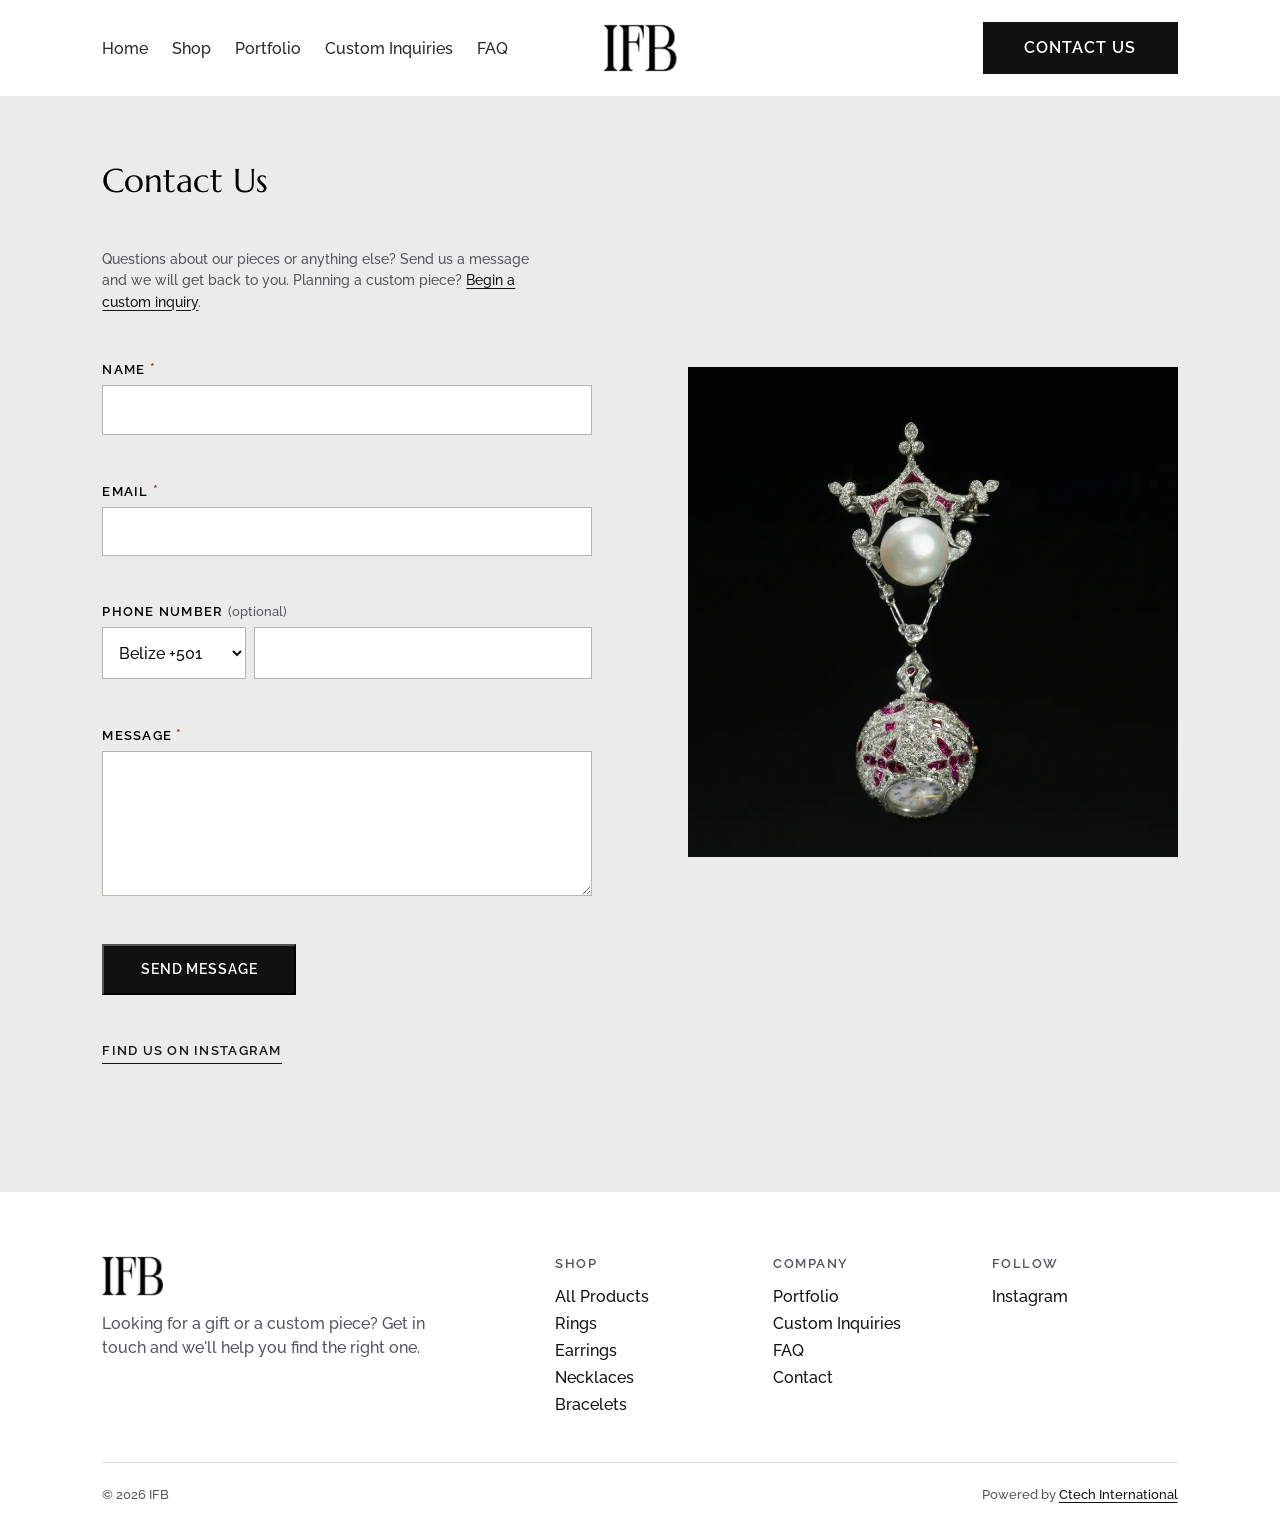
==== commit 4cfb2eca: "updated images" ====
--- a/contact.html
+++ b/contact.html
@@ -61,7 +61,7 @@
 		</div>
 	</header>
 
-	<main class="page">
+	<main class="page page--compact">
 		<section class="consult">
 			<div class="consult__body">
 				<h1 class="section-title" id="contact-title">Contact Us</h1>
@@ -326,7 +326,7 @@
 				<a class="text-link" href="https://www.instagram.com/ifb.bz/" target="_blank" rel="noopener">Find us on Instagram</a>
 			</div>
 			<figure class="consult__media">
-				<img class="consult__image" src="images/categories/pendants.webp" alt="" width="600" height="600">
+				<img class="consult__image" src="images/home/card-pendants.webp" alt="" width="900" height="900">
 			</figure>
 		</section>
 	</main>
--- a/styles.css
+++ b/styles.css
@@ -419,44 +419,150 @@
 	color: var(--text-muted);
 }
 
-/* Category carousel */
+/* Photo cards: full-bleed image cards for the categories, the carousel and the portfolio.
+   They touch edge to edge, and the side gutter only applies on widescreens. */
+
+.card-section {
+	display: flex;
+	flex-direction: column;
+	gap: var(--space-5);
+	padding-top: var(--section-gap);
+}
+
+.section-title {
+	margin: 0;
+	font-family: var(--font-display);
+	font-size: var(--fs-1);
+	font-weight: 400;
+}
+
+.card-section__title {
+	margin-inline: var(--edge);
+}
+
+.photo-grid {
+	display: grid;
+	margin: 0;
+	padding: 0;
+	list-style: none;
+}
+
+.photo-card {
+	position: relative;
+	display: flex;
+	flex-direction: column;
+	justify-content: space-between;
+	aspect-ratio: 4 / 5;
+	padding: var(--space-4);
+	overflow: hidden; /* clips the hover zoom */
+	color: #fff;
+	text-decoration: none;
+	isolation: isolate;
+}
+
+.photo-card__image {
+	position: absolute;
+	inset: 0;
+	z-index: -2;
+	width: 100%;
+	height: 100%;
+	object-fit: cover;
+}
+
+/* Darkens the top and bottom edges so the title and button stay readable */
+.photo-card::before {
+	content: "";
+	position: absolute;
+	inset: 0;
+	z-index: -1;
+	background: linear-gradient(to bottom, rgba(0, 0, 0, 0.55), transparent 40%, transparent 65%, rgba(0, 0, 0, 0.5));
+}
+
+.photo-card__title {
+	margin: 0;
+	font-family: var(--font-display);
+	font-size: var(--fs-2);
+	font-weight: 400;
+	line-height: 1.1;
+}
+
+.photo-card__action {
+	display: flex;
+	align-items: center;
+	gap: var(--space-2);
+	align-self: flex-end;
+	padding-bottom: var(--space-1);
+	border-bottom: 1px solid #fff;
+	font-size: var(--fs-minus-half);
+	font-weight: 600;
+	letter-spacing: 0.1em;
+	line-height: 1;
+	text-transform: uppercase;
+	white-space: nowrap;
+}
+
+.photo-card:hover .photo-card__action,
+.photo-card:focus-visible .photo-card__action {
+	border-image: var(--prism) 1;
+}
+
+.photo-card:hover .bi-arrow-right,
+.photo-card:focus-visible .bi-arrow-right {
+	transform: translateX(0.4rem);
+}
+
+@media (prefers-reduced-motion: no-preference) {
+	.photo-card__image {
+		transition: transform 0.8s cubic-bezier(0.22, 1, 0.36, 1);
+	}
+
+	.photo-card:hover .photo-card__image,
+	.photo-card:focus-visible .photo-card__image {
+		transform: scale(1.04);
+	}
+
+	.photo-card__action .bi {
+		transition: transform 0.5s cubic-bezier(0.22, 1, 0.36, 1);
+	}
+}
+
+.popular-gifts__image {
+	display: block;
+	width: 100%;
+	height: auto;
+	aspect-ratio: 16 / 9;
+	object-fit: cover;
+}
 
 .carousel {
-	--cat-gap: var(--space-4);
-	display: flex;
-	flex-direction: column;
-	gap: var(--space-5);
-}
-
-/* Full width, so the neighbouring cards peek in through the gutters and fade towards the edges */
+	display: flex;
+	flex-direction: column;
+	gap: var(--space-4);
+}
+
+/* The slides sit flush against each other; the track needs an explicit gap of 0 because home.js reads it */
 .carousel__track {
 	display: flex;
-	gap: var(--cat-gap);
-	padding-inline: var(--edge);
-	scroll-padding-inline: var(--edge);
+	gap: 0;
 	overflow-x: auto;
 	scroll-snap-type: x mandatory;
 	scrollbar-width: none;
-	mask-image: linear-gradient(
-		to right,
-		rgba(0, 0, 0, 0.3),
-		rgba(0, 0, 0, 0.7) calc(var(--edge) - var(--cat-gap)),
-		#000 var(--edge),
-		#000 calc(100% - var(--edge)),
-		rgba(0, 0, 0, 0.7) calc(100% - var(--edge) + var(--cat-gap)),
-		rgba(0, 0, 0, 0.3)
-	);
 }
 
 .carousel__track::-webkit-scrollbar {
 	display: none;
 }
 
+.carousel__slide {
+	flex: 0 0 100%;
+	scroll-snap-align: start;
+}
+
 .carousel__controls {
 	display: flex;
 	justify-content: flex-end;
 	gap: var(--space-1);
-	padding-inline: var(--edge);
+	margin-inline: var(--edge);
 }
 
 .carousel-btn {
@@ -483,157 +589,68 @@
 	outline-offset: 3px;
 }
 
-.cat-card {
-	position: relative;
-	flex: 0 0 82%;
-	height: 22rem;
-	display: flex;
-	flex-direction: column;
-	justify-content: space-between;
-	padding: var(--space-3);
-	background: #f4f4f4;
-	color: var(--ink);
-	isolation: isolate;
-	scroll-snap-align: start;
-}
-
-.cat-card__img {
-	position: absolute;
-	inset: 0;
-	z-index: -2;
-	width: 100%;
-	height: 100%;
-	object-fit: cover;
-}
-
-/* Soft fade and a little blur behind the label and title */
-.cat-card::before {
-	content: "";
-	position: absolute;
-	top: 0;
-	left: 0;
-	right: 0;
-	height: 38%;
-	z-index: -1;
-	background: linear-gradient(to bottom, rgba(255, 255, 255, 0.6), transparent);
-	-webkit-backdrop-filter: blur(5px);
-	backdrop-filter: blur(5px);
-	mask-image: linear-gradient(to bottom, #000 35%, transparent);
-}
-
-.cat-card--dark {
-	color: #fff;
-}
-
-.cat-card--dark::before {
-	background: linear-gradient(to bottom, rgba(0, 0, 0, 0.55), transparent);
-}
-
-.cat-card__label {
-	margin: 0;
-	line-height: 1.2;
-	color: var(--ink-soft);
-}
-
-.cat-card--dark .cat-card__label {
-	color: rgba(255, 255, 255, 0.75);
-}
-
-.cat-card__title {
-	margin: 0.25rem 0 0;
-	font-family: var(--font-display);
-	font-size: var(--fs-1);
-	font-weight: 400;
-	line-height: 1.1;
-}
-
-.cat-card .btn {
-	align-self: flex-start;
-	gap: 0.6em;
-	padding: 1em 1.6em;
-	background: rgba(0, 0, 0, 0.28);
-	-webkit-backdrop-filter: blur(8px);
-	backdrop-filter: blur(8px);
-}
-
-.cat-card .btn:hover {
-	background: rgba(0, 0, 0, 0.45);
-}
-
-.shop-categories,
-.popular-gifts,
+@media (min-width: 700px) {
+	.photo-grid {
+		grid-template-columns: repeat(2, 1fr);
+	}
+
+	.photo-card {
+		aspect-ratio: 1;
+	}
+
+	.popular-gifts__image {
+		aspect-ratio: 21 / 9;
+	}
+
+	.carousel__slide {
+		flex-basis: 50%;
+	}
+}
+
+@media (min-width: 900px) {
+	/* title bottom left, button bottom right */
+	.photo-card {
+		flex-direction: row;
+		gap: var(--space-3);
+		align-items: flex-end;
+	}
+
+	.photo-card__body {
+		flex: 1;
+		min-width: 0;
+	}
+
+	.photo-card::before {
+		background: linear-gradient(to top, rgba(0, 0, 0, 0.6), transparent 45%);
+	}
+}
+
+@media (min-width: 1200px) {
+	.photo-grid {
+		grid-template-columns: repeat(3, 1fr);
+	}
+
+	.carousel__slide {
+		flex-basis: calc(100% / 3);
+	}
+}
+
+@media (min-width: 1500px) {
+	.card-section {
+		padding-inline: var(--edge);
+	}
+
+	.card-section__title,
+	.carousel__controls {
+		margin-inline: 0;
+	}
+}
+
 .portfolio {
 	display: flex;
 	flex-direction: column;
 	gap: var(--space-5);
-	padding-top: var(--section-gap);
-}
-
-.shop-categories,
-.portfolio {
-	padding-inline: var(--edge);
-}
-
-.portfolio {
-	padding-bottom: var(--section-gap);
-}
-
-.section-title {
-	margin: 0;
-	font-family: var(--font-display);
-	font-size: var(--fs-1);
-	font-weight: 400;
-}
-
-.shop-categories__grid {
-	display: grid;
-	grid-template-columns: repeat(2, 1fr);
-	gap: var(--space-5) var(--space-4);
-	margin: 0;
-	padding: 0;
-	list-style: none;
-}
-
-.category-tile {
-	display: block;
-	color: var(--ink);
-	text-decoration: none;
-}
-
-.category-tile img {
-	display: block;
-	width: 100%;
-	height: auto;
-	aspect-ratio: 1;
-	object-fit: cover;
-}
-
-.category-tile__label {
-	display: block;
-	width: fit-content;
-	margin: var(--space-3) auto 0;
-	padding: 0 var(--space-2) var(--space-1);
-	border-bottom: 1px solid var(--ink);
-	font-family: var(--font-display);
-	font-size: var(--fs-1);
-}
-
-.category-tile:hover .category-tile__label,
-.category-tile:focus-visible .category-tile__label {
-	border-image: var(--prism) 1;
-}
-
-.popular-gifts .section-title {
-	margin-inline: var(--edge);
-}
-
-.popular-gifts__image {
-	display: block;
-	width: calc(100% - 2 * var(--edge));
-	height: auto;
-	aspect-ratio: 16 / 9;
-	margin: 0 var(--edge);
-	object-fit: cover;
+	padding: var(--section-gap) var(--edge);
 }
 
 .portfolio__list {
@@ -816,14 +833,6 @@
 		grid-template-columns: repeat(2, 1fr);
 	}
 
-	.popular-gifts__image {
-		aspect-ratio: 21 / 9;
-	}
-
-	.shop-categories__grid {
-		grid-template-columns: repeat(3, 1fr);
-	}
-
 	.hero__actions {
 		flex-direction: row;
 		flex-wrap: wrap;
@@ -834,10 +843,6 @@
 	.hero__actions .btn {
 		width: auto;
 	}
-
-	.cat-card {
-		flex-basis: calc((100% - var(--cat-gap)) / 1.6);
-	}
 }
 
 @media (min-width: 900px) {
@@ -855,16 +860,8 @@
 		--header-h: 6rem;
 	}
 
-	.shop-categories__grid {
-		grid-template-columns: repeat(6, 1fr);
-	}
-
 	.logo img {
 		height: 3rem;
-	}
-
-	.cat-card {
-		flex-basis: calc((100% - 2 * var(--cat-gap)) / 3);
 	}
 }
 
@@ -990,8 +987,8 @@
 	counter-reset: shown;
 	display: flex;
 	flex-direction: column;
-	gap: var(--space-4);
-	padding: calc(var(--space-7) + var(--space-3)) var(--edge) var(--section-gap);
+	gap: var(--space-6);
+	padding: calc(var(--header-h) + var(--space-6)) var(--edge) var(--section-gap);
 }
 
 .browse {
@@ -1004,7 +1001,7 @@
 .browse__list {
 	display: grid;
 	grid-template-columns: repeat(auto-fit, minmax(5.5rem, 1fr));
-	gap: var(--space-3);
+	gap: var(--space-4);
 	margin: 0;
 	padding: 0;
 	list-style: none;
@@ -1072,7 +1069,7 @@
 	order: 2;
 	display: grid;
 	grid-template-columns: repeat(2, 1fr);
-	gap: var(--space-5) var(--space-3);
+	gap: var(--space-7) var(--space-4);
 	margin: 0;
 	padding: 0;
 	list-style: none;
@@ -1100,7 +1097,7 @@
 }
 
 .product__name {
-	margin: var(--space-3) 0 0;
+	margin: var(--space-4) 0 0;
 	font-family: var(--font-display);
 	font-size: var(--fs-0);
 	font-weight: 400;
@@ -1352,6 +1349,8 @@
 
 .form__submit {
 	align-self: flex-start;
+	font-family: inherit;
+	font-size: inherit;
 }
 
 .field {
@@ -1646,134 +1645,11 @@
 	}
 }
 
-/* Full-width category cards: edge to edge on phones and desktops, with the gutter only on widescreens */
-
-.category-wide {
-	padding-top: var(--section-gap);
-}
-
-.category-wide__list {
-	display: grid;
-	margin: 0;
-	padding: 0;
-	list-style: none;
-}
-
-.category-wide__card {
-	position: relative;
-	display: flex;
-	flex-direction: column;
-	justify-content: space-between;
-	aspect-ratio: 4 / 5;
-	padding: var(--space-4);
-	overflow: hidden; /* clips the hover zoom */
-	color: #fff;
-	text-decoration: none;
-	isolation: isolate;
-}
-
-.category-wide__image {
-	position: absolute;
-	inset: 0;
-	z-index: -2;
-	width: 100%;
-	height: 100%;
-	object-fit: cover;
-}
-
-/* Darkens the top and bottom edges so the title and arrow stay readable */
-.category-wide__card::before {
-	content: "";
-	position: absolute;
-	inset: 0;
-	z-index: -1;
-	background: linear-gradient(to bottom, rgba(0, 0, 0, 0.55), transparent 40%, transparent 65%, rgba(0, 0, 0, 0.5));
-}
-
-.category-wide__title {
-	margin: 0;
-	font-family: var(--font-display);
-	font-size: var(--fs-2);
-	font-weight: 400;
-	line-height: 1.1;
-}
-
-.category-wide__action {
-	display: flex;
-	align-items: center;
-	gap: var(--space-2);
-	align-self: flex-end;
-	padding-bottom: var(--space-1);
-	border-bottom: 1px solid #fff;
-	font-size: var(--fs-minus-half);
-	font-weight: 600;
-	letter-spacing: 0.1em;
-	line-height: 1;
-	text-transform: uppercase;
-}
-
-.category-wide__card:hover .category-wide__action,
-.category-wide__card:focus-visible .category-wide__action {
-	border-image: var(--prism) 1;
-}
-
-.category-wide__card:hover .bi-arrow-right,
-.category-wide__card:focus-visible .bi-arrow-right {
-	transform: translateX(0.4rem);
-}
-
-@media (prefers-reduced-motion: no-preference) {
-	.category-wide__image {
-		transition: transform 0.8s cubic-bezier(0.22, 1, 0.36, 1);
-	}
-
-	.category-wide__card:hover .category-wide__image,
-	.category-wide__card:focus-visible .category-wide__image {
-		transform: scale(1.04);
-	}
-
-	.category-wide__action .bi {
-		transition: transform 0.5s cubic-bezier(0.22, 1, 0.36, 1);
-	}
-}
-
-@media (min-width: 700px) {
-	.category-wide__list {
-		grid-template-columns: repeat(2, 1fr);
-	}
-
-	.category-wide__card {
-		aspect-ratio: 1;
-	}
-}
-
-@media (min-width: 900px) {
-	/* title bottom left, button bottom right */
-	.category-wide__card {
-		flex-direction: row;
-		align-items: flex-end;
-	}
-
-	.category-wide__card::before {
-		background: linear-gradient(to top, rgba(0, 0, 0, 0.6), transparent 45%);
-	}
-}
-
-@media (min-width: 1200px) {
-	.category-wide__list {
-		grid-template-columns: repeat(3, 1fr);
-	}
-}
-
-@media (min-width: 1500px) {
-	.category-wide {
-		padding-inline: var(--edge);
-	}
-}
-
 /* Home page: a smaller type scale, and more room between sections. The tokens are reset on the
    main element only, so the header, the footer and the other pages keep the full-size scale. */
-.home main {
+.home main,
+.shop,
+.page--compact {
 	--fs-0: 0.886rem;
 	--fs-1: 1.272rem;
 	--fs-2: 2.058rem;
@@ -1783,8 +1659,82 @@
 	font-size: var(--fs-0);
 }
 
+.page--compact {
+	gap: var(--space-5);
+	padding-top: calc(var(--header-h) + var(--space-6));
+}
+
+.page--compact .page__sections {
+	gap: var(--space-8);
+}
+
+.page--compact .project {
+	gap: var(--space-5);
+}
+
+.page--compact .project__body {
+	gap: var(--space-4);
+}
+
+/* Pages without a title block (custom inquiries): the sections are a full 8rem apart */
+.page--compact:not(.page--titled) {
+	gap: var(--space-8);
+}
+
+.page--compact .consult {
+	gap: var(--space-6);
+}
+
+.page--compact .consult__body,
+.page--compact .form {
+	gap: var(--space-5);
+}
+
+.page--compact .steps {
+	gap: var(--space-5);
+}
+
+.page--compact .steps__list {
+	gap: var(--space-6);
+}
+
+.page--compact .steps__item {
+	padding-top: var(--space-4);
+}
+
+.page--compact .faq {
+	gap: var(--space-4);
+	padding-top: var(--space-4);
+}
+
+.page--compact .faq__question {
+	padding-block: var(--space-4);
+}
+
+.page--compact .faq__answer {
+	padding-bottom: var(--space-4);
+}
+
+/* Form fields stay at 16px, because smaller text makes iOS zoom in when a field is focused */
+.page--compact .field__control,
+.page--compact .field__select {
+	font-size: 1rem;
+}
+
 @media (min-width: 900px) {
 	.home main {
 		--section-gap: calc(var(--space-8) * 1.5);
 	}
-}
+
+	.page--compact .project {
+		gap: var(--space-7);
+	}
+
+	.page--compact .consult {
+		gap: var(--space-7);
+	}
+
+	.page--compact .faq {
+		gap: var(--space-7);
+	}
+}
